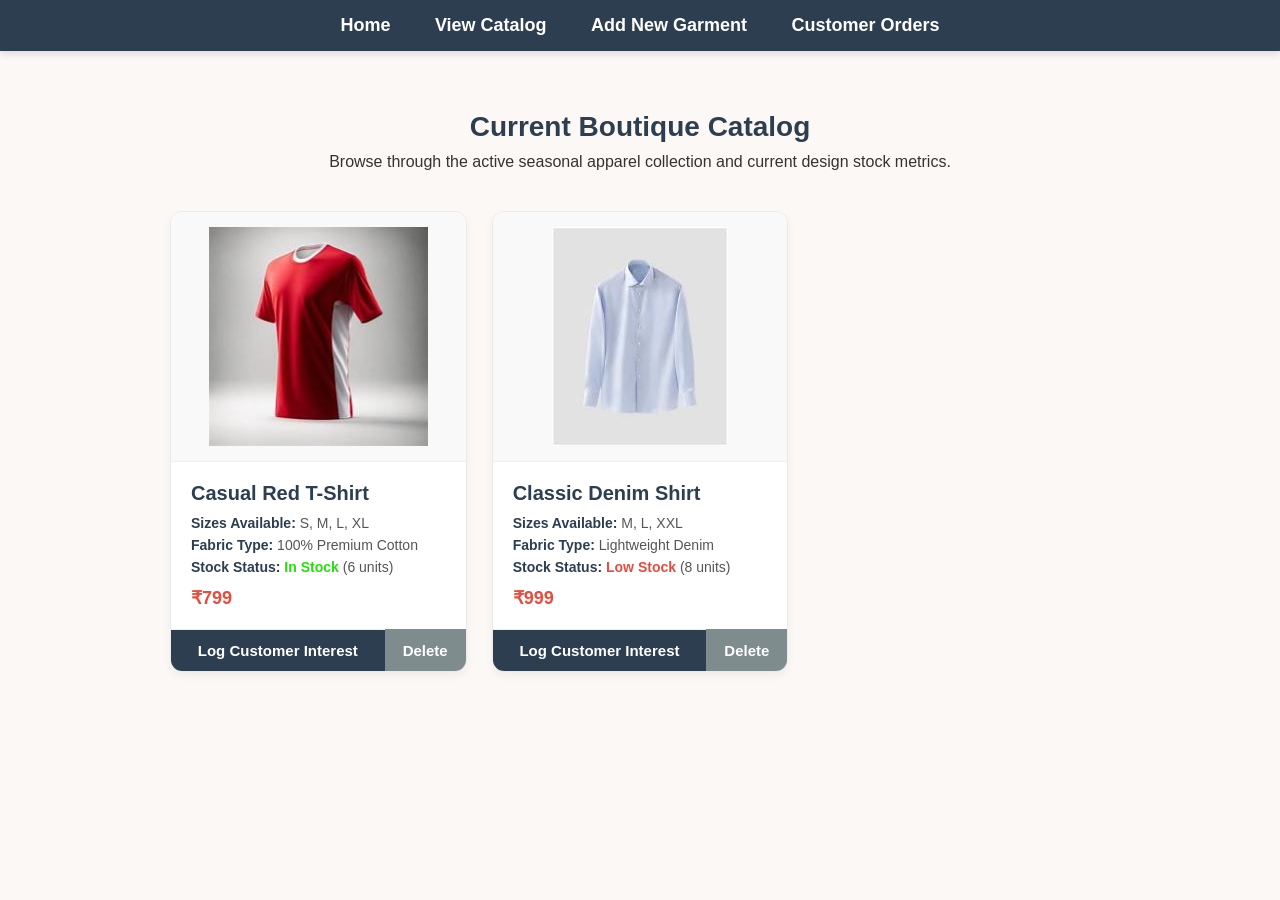
==== catalog.html @ c2d17504 "Add files via upload" ====
<!DOCTYPE html>
<html lang="en">
<head>
    <meta charset="UTF-8">
    <meta name="viewport" content="width=device-width, initial-scale=1.0">
    <title>Boutique Catalog - Collection Management</title>
    <link rel="stylesheet" href="style.css">
    
    <style>
        .catalog-header { margin-bottom: 30px; }
        .catalog-header h2 { color: #2c3e50; font-size: 28px; margin-bottom: 10px; }
        .catalog-grid { display: grid; grid-template-columns: repeat(auto-fill, minmax(280px, 1fr)); gap: 25px; padding: 10px; }
        .garment-card { background-color: #ffffff; border-radius: 12px; overflow: hidden; box-shadow: 0 4px 10px rgba(0,0,0,0.05); transition: transform 0.3s, box-shadow 0.3s; display: flex; flex-direction: column; border: 1px solid #eaeaea; }
        .garment-card:hover { transform: translateY(-5px); box-shadow: 0 8px 20px rgba(0,0,0,0.1); }
        .image-frame { width: 100%; height: 250px; background-color: #f9f9f9; display: flex; align-items: center; justify-content: center; border-bottom: 1px solid #f0f0f0; }
        .image-frame img { max-width: 100%; max-height: 100%; object-fit: contain; padding: 15px; }
        .card-details { padding: 20px; text-align: left; flex-grow: 1; }
        .card-details h3 { font-size: 20px; color: #2c3e50; margin-bottom: 10px; }
        .item-info { font-size: 14px; color: #555; margin-bottom: 6px; }
        .item-info strong { color: #2c3e50; }
        .price-tag { font-size: 18px; color: #e74c3c; font-weight: bold; margin-top: 12px; display: block; }

        /* two buttons at the bottom of the card: Interest + Delete */
        .card-buttons { display: flex; }
        .interest-btn { flex: 1; text-align: center; background-color: #2c3e50; color: #ffffff; text-decoration: none; padding: 12px 0; font-weight: 600; font-size: 15px; border-top: 1px solid #eee; }
        .interest-btn:hover { background-color: #e74c3c; }
        .delete-btn { background-color: #7f8c8d; color: #ffffff; border: none; padding: 12px 18px; font-weight: 600; font-size: 15px; cursor: pointer; }
        .delete-btn:hover { background-color: #c0392b; }
    </style>
</head>
<body>

    <nav class="navbar">
        <a href="index.html">Home</a>
        <a href="catalog.html">View Catalog</a>
        <a href="add-garment.html">Add New Garment</a>
        <a href="customer-interest.html">Customer Orders</a>
    </nav>

    <div class="container">
        <div class="catalog-header">
            <h2>Current Boutique Catalog</h2>
            <p>Browse through the active seasonal apparel collection and current design stock metrics.</p>
        </div>

        <div class="catalog-grid">
            <!-- Garment Card 1 (Default) -->
            <div class="garment-card" data-name="Casual Red T-Shirt">
                <div class="image-frame"><img src="red tshirt.jpg" alt="Casual Red T-Shirt"></div>
                <div class="card-details">
                    <h3>Casual Red T-Shirt</h3>
                    <div class="item-info"><strong>Sizes Available:</strong> S, M, L, XL</div>
                    <div class="item-info"><strong>Fabric Type:</strong> 100% Premium Cotton</div>
                    <div class="item-info"><strong>Stock Status:</strong> <span style="color:#24e10b; font-weight:bold;">In Stock</span> (6 units)</div>
                    <span class="price-tag">₹799</span>
                </div>
                <div class="card-buttons">
                    <a href="customer-interest.html?item=Casual Red T-Shirt" class="interest-btn">Log Customer Interest</a>
                    <!-- data-source="default" means this card is written in HTML -->
                    <button class="delete-btn" data-source="default" data-name="Casual Red T-Shirt">Delete</button>
                </div>
            </div>

            <!-- Garment Card 2 (Default) -->
            <div class="garment-card" data-name="Classic Denim Shirt">
                <div class="image-frame"><img src="blue shirt.jpg" alt="Classic Denim Shirt"></div>
                <div class="card-details">
                    <h3>Classic Denim Shirt</h3>
                    <div class="item-info"><strong>Sizes Available:</strong> M, L, XXL</div>
                    <div class="item-info"><strong>Fabric Type:</strong> Lightweight Denim</div>
                    <div class="item-info"><strong>Stock Status:</strong> <span style="color:#e74c3c; font-weight:bold;">Low Stock</span> (8 units)</div>
                    <span class="price-tag">₹999</span>
                </div>
                <div class="card-buttons">
                    <a href="customer-interest.html?item=Classic Denim Shirt" class="interest-btn">Log Customer Interest</a>
                    <button class="delete-btn" data-source="default" data-name="Classic Denim Shirt">Delete</button>
                </div>
            </div>
        </div>
    </div>

    <!-- SCRIPT RUNS AT BOTTOM: shows saved garments and handles the Delete button -->
    <script>
        const catalogGrid = document.querySelector('.catalog-grid');

        // garments added from the Add Garment form
        const localGarments = JSON.parse(localStorage.getItem('myGarments')) || [];

        // names of default (HTML) cards that the owner deleted
        const hiddenDefaults = JSON.parse(localStorage.getItem('hiddenDefaults')) || [];

        // 1. Remove the default cards that were deleted earlier
        document.querySelectorAll('.garment-card[data-name]').forEach(function(card) {
            if (hiddenDefaults.includes(card.dataset.name)) {
                card.remove();
            }
        });

        // 2. Show the garments saved in localStorage
        localGarments.forEach(function(item, index) {

            // 10 or less units = Low Stock (red), more than 10 = In Stock (green)
            let stockText = '<span style="color:#24e10b; font-weight:bold;">In Stock</span>';
            if (Number(item.stock) <= 10) {
                stockText = '<span style="color:#e74c3c; font-weight:bold;">Low Stock</span>';
            }

            const cardHtml = `
                <div class="garment-card">
                    <div class="image-frame">
                        <img src="${item.image}" alt="${item.name}">
                    </div>
                    <div class="card-details">
                        <h3>${item.name}</h3>
                        <div class="item-info"><strong>Sizes Available:</strong> ${item.sizes}</div>
                        <div class="item-info"><strong>Fabric Type:</strong> ${item.fabric}</div>
                        <div class="item-info"><strong>Stock Status:</strong> ${stockText} (${item.stock} units)</div>
                        <span class="price-tag">₹${item.price}</span>
                    </div>
                    <div class="card-buttons">
                        <a href="customer-interest.html?item=${encodeURIComponent(item.name)}" class="interest-btn">Log Customer Interest</a>
                        <!-- data-index tells us which saved garment to delete -->
                        <button class="delete-btn" data-source="saved" data-index="${index}">Delete</button>
                    </div>
                </div>
            `;
            catalogGrid.innerHTML += cardHtml;
        });

        // 3. When any Delete button is clicked
        catalogGrid.addEventListener('click', function(event) {
            const btn = event.target.closest('.delete-btn');
            if (!btn) return;   // click was not on a Delete button

            if (!confirm("Do you want to delete this garment?")) return;

            if (btn.dataset.source === "saved") {
                // remove from the saved list and update localStorage
                localGarments.splice(Number(btn.dataset.index), 1);
                localStorage.setItem('myGarments', JSON.stringify(localGarments));
            } else {
                // default card: remember its name so it stays hidden
                hiddenDefaults.push(btn.dataset.name);
                localStorage.setItem('hiddenDefaults', JSON.stringify(hiddenDefaults));
            }

            location.reload();   // reload the page to show the updated catalog
        });
    </script>
</body>
</html>
---- style.css ----
/* --- Basic Reset & Typography --- */
* {
    margin: 0;
    padding: 0;
    box-sizing: border-box;
    font-family: 'Segoe UI', Tahoma, Geneva, Verdana, sans-serif;
}

body {
    background-color: #fcf8f5; /* Light boutique cream background */
    color: #333333;
}

/* --- 1. Navigation Menu Bar --- */
.navbar {
    background-color: #2c3e50; /* Dark professional theme color */
    padding: 15px 0;
    text-align: center;
    box-shadow: 0 4px 6px rgba(0,0,0,0.1);
}

.navbar a {
    color: #ffffff;
    text-decoration: none;
    font-size: 18px;
    margin: 0 20px;
    font-weight: 600;
    transition: color 0.3s;
}

/* Hover effect: Turns coral red when mouse moves over links */
.navbar a:hover {
    color: #e74c3c; 
}

/* --- 2. Main Content Container --- */
.container {
    max-width: 1000px;
    margin: 40px auto;
    padding: 20px;
    text-align: center;
}

/* --- 3. Hero / Welcome Section --- */
.hero-section {
    background-color: #ffffff;
    padding: 50px 30px;
    border-radius: 12px;
    box-shadow: 0 4px 15px rgba(0,0,0,0.05);
    margin-bottom: 40px;
}

.hero-section h1 {
    font-size: 38px;
    color: #2c3e50;
    margin-bottom: 15px;
}

.hero-section p {
    font-size: 18px;
    color: #7f8c8d;
    line-height: 1.6;
}

/* --- 4. Call-to-Action Buttons --- */
.btn-container {
    display: flex;
    justify-content: center;
    gap: 20px;
    margin-top: 35px;
}

.btn {
    display: inline-block;
    padding: 15px 30px;
    font-size: 18px;
    font-weight: bold;
    color: white;
    text-decoration: none;
    border-radius: 8px;
    box-shadow: 0 4px 6px rgba(0,0,0,0.1);
    transition: transform 0.2s, background-color 0.2s;
}

/* Primary Button - Coral Red for Viewing Catalog */
.btn-primary {
    background-color: #e74c3c; 
}

.btn-primary:hover {
    background-color: #c0392b;
    transform: translateY(-2px); /* Slight lift up animation on hover */
}

/* Secondary Button - Dark Slate for Management Features */
.btn-secondary {
    background-color: #34495e; 
}

.btn-secondary:hover {
    background-color: #2c3e50;
    transform: translateY(-2px); /* Slight lift up animation on hover */
}
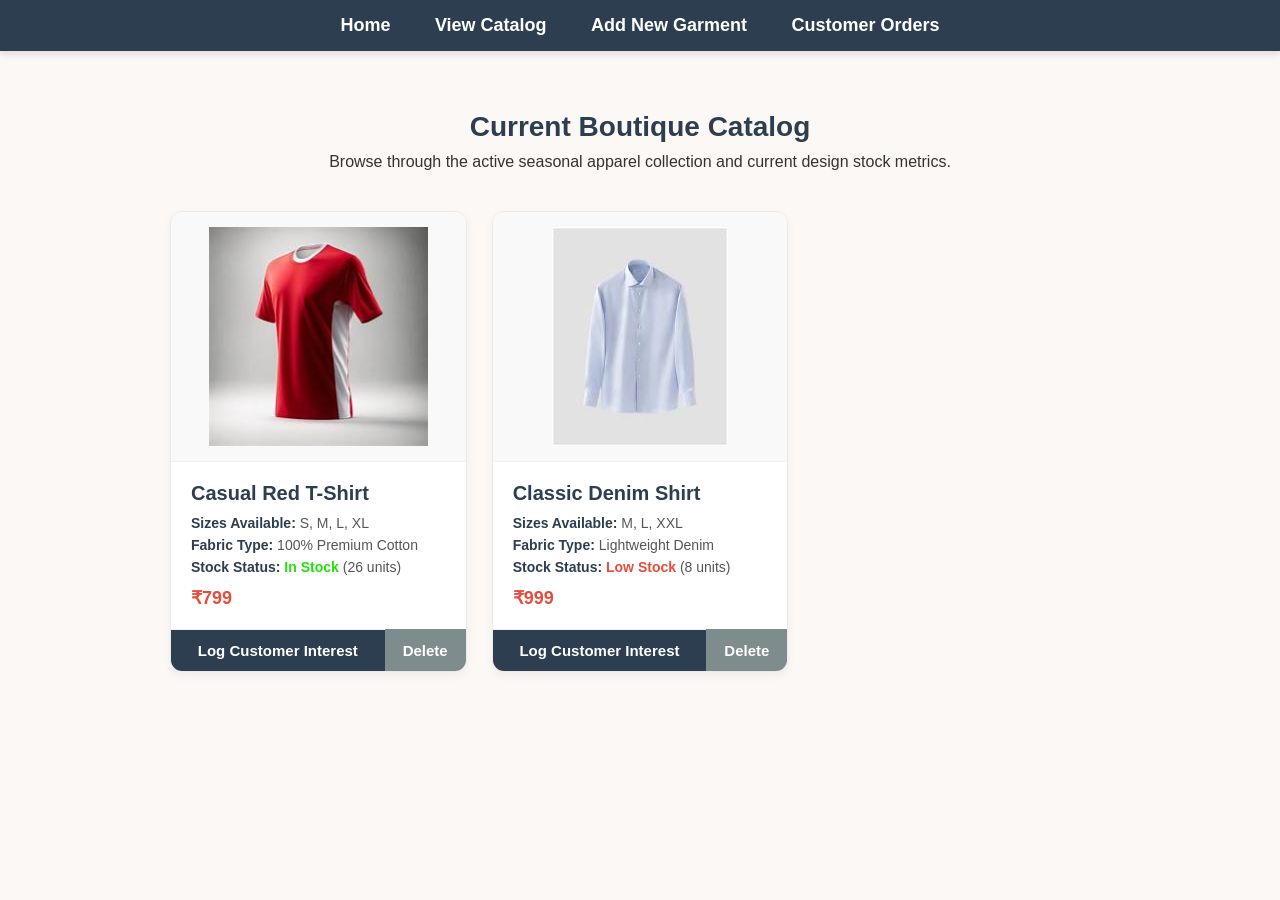
==== commit a5a8a1a9: "Update catalog.html" ====
--- a/catalog.html
+++ b/catalog.html
@@ -51,7 +51,7 @@
                     <h3>Casual Red T-Shirt</h3>
                     <div class="item-info"><strong>Sizes Available:</strong> S, M, L, XL</div>
                     <div class="item-info"><strong>Fabric Type:</strong> 100% Premium Cotton</div>
-                    <div class="item-info"><strong>Stock Status:</strong> <span style="color:#24e10b; font-weight:bold;">In Stock</span> (6 units)</div>
+                    <div class="item-info"><strong>Stock Status:</strong> <span style="color:#24e10b; font-weight:bold;">In Stock</span> (26 units)</div>
                     <span class="price-tag">₹799</span>
                 </div>
                 <div class="card-buttons">
@@ -148,4 +148,4 @@
         });
     </script>
 </body>
-</html>+</html>
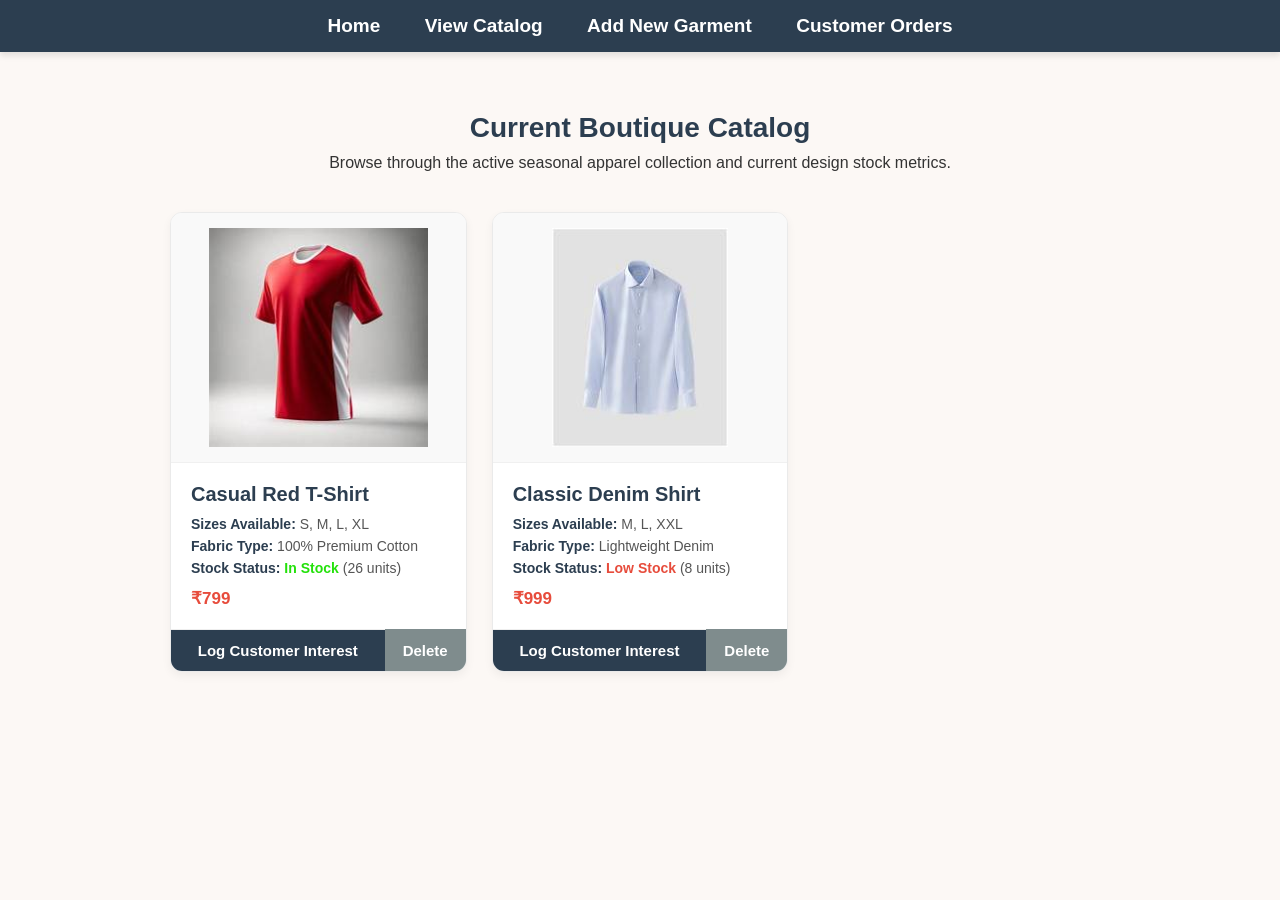
==== commit de38cd59: "Fix HTML encoding issues in catalog.html" ====
--- a/catalog.html
+++ b/catalog.html
@@ -18,7 +18,7 @@
         .card-details h3 { font-size: 20px; color: #2c3e50; margin-bottom: 10px; }
         .item-info { font-size: 14px; color: #555; margin-bottom: 6px; }
         .item-info strong { color: #2c3e50; }
-        .price-tag { font-size: 18px; color: #e74c3c; font-weight: bold; margin-top: 12px; display: block; }
+        .price-tag { font-size: 17px; color: #e74c3c; font-weight: bold; margin-top: 12px; display: block; }
 
         /* two buttons at the bottom of the card: Interest + Delete */
         .card-buttons { display: flex; }
--- a/style.css
+++ b/style.css
@@ -22,7 +22,7 @@
 .navbar a {
     color: #ffffff;
     text-decoration: none;
-    font-size: 18px;
+    font-size: 19px;
     margin: 0 20px;
     font-weight: 600;
     transition: color 0.3s;
@@ -100,4 +100,4 @@
 .btn-secondary:hover {
     background-color: #2c3e50;
     transform: translateY(-2px); /* Slight lift up animation on hover */
-}+}
